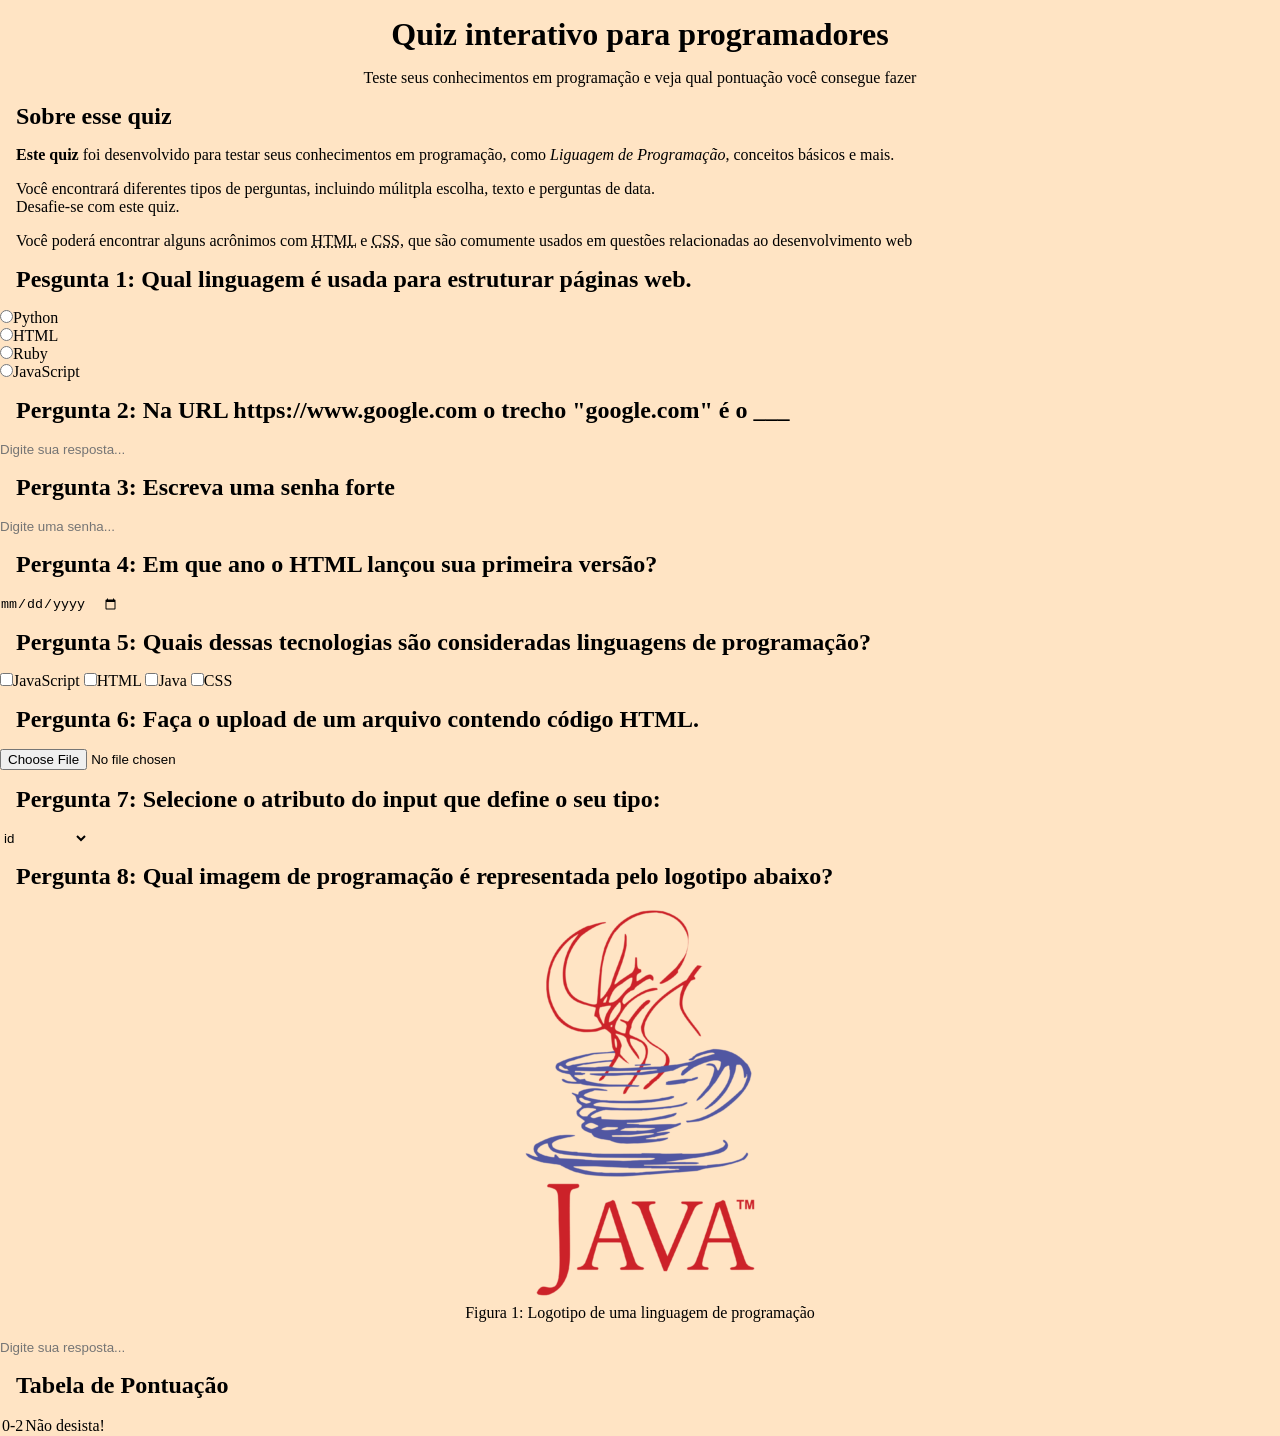
==== index.html @ b90b991f "primeiro commit" ====
<!DOCTYPE html>

<html>
    <head>
        <title>Quiz para programadores</title>
        <meta name="description" content="Quiz">
        <link rel="stylesheet" href="style.css">
    </head>
    <body>
        <header>
            <h1>Quiz interativo para programadores</h1>
            <p>Teste seus conhecimentos em programação e veja qual pontuação você consegue fazer</p>
            
        </header>
        <main>
            <!--Introdução-->
            <section>
                <h2>Sobre esse quiz</h2>
                <p><strong>Este quiz</strong>  foi desenvolvido para testar seus conhecimentos em programação, como <em>Liguagem de Programação</em>, conceitos básicos e mais.</p>
                <p>Você encontrará diferentes tipos de perguntas, incluindo múlitpla escolha, texto e perguntas de data. <br> Desafie-se com este quiz.</p>
                <p>Você poderá encontrar alguns acrônimos com <abbr title="HyperText Markup Language ">HTML</abbr> e <abbr title="Cascading Style Sheets">CSS</abbr>, que são comumente usados em questões relacionadas ao desenvolvimento web</p>
            </section>
            <!--Pergunta 1: múltipla escolha-->
            <section>
                <h2>Pesgunta 1: Qual linguagem é usada para estruturar páginas web.</h2>
                <form>
                    <input type="radio" value="Python" id="p1a" name="pergunta1"><label for="p1a">Python</label><br>
                    <input type="radio" value="HTML" id="p1b" name="pergunta1"><label for="p1b">HTML</label><br>
                    <input type="radio" value="Ruby" id="p1c" name="pergunta1"><label for="p1c">Ruby</label><br>
                    <input type="radio" value="JavaScript" id="p1d" name="pergunta1"><label for="p1d">JavaScript</label><br>
                </form>
            </section>
                <!--Pergunta 2: múltipla texto-->
            <section>
                <form>
                    <h2>Pergunta 2: Na URL https://www.google.com o trecho "google.com" é o ___</h2>
                    <input type="text" id="p2" name="pergunta2" placeholder="Digite sua resposta...">
                </form>
            </section>
            <!--Pergunra 3: senha-->
            <section>
                <h2>Pergunta 3: Escreva uma senha forte</h2>
                <form>
                    <input type="password" id="p3" name="pergunta3" placeholder="Digite uma senha..."
                </form>
            </section>
            <!--Pergunta 4: Data-->
            <section>
                <h2>Pergunta 4: Em que ano o HTML lançou sua primeira versão?</h2>
                <form>
                    <input type="date" name="pergunta4" id="p4">
                </form>
            </section>
            <!--Pergunta 5: seleção múltipla-->
            <section>
                <h2>Pergunta 5: Quais dessas tecnologias são consideradas linguagens de programação?</h2>
                <form>
                    <input type="checkbox" id="p5a" name="pergunta5" value="JavaScript"><label for="p5a">JavaScript</label>
                    <input type="checkbox" id="p5b" name="pergunta5" value="HTML"><label for="p5b">HTML</label>
                    <input type="checkbox" id="p5c" name="pergunta5" value="=Java"><label for="p5c">Java</label>
                    <input type="checkbox" id="p5d" name="pergunta5" value="CSS"><label for="p5d">CSS</label>
                </form>
            </section>
            <!--Pergunta 6: Upload de arquivos-->
            <section>
                <h2>Pergunta 6: Faça o upload de um arquivo contendo código HTML.</h2>
                <form>
                    <input type="file" id="p6" name="pergunta6">
                </form>
            </section>
            <!--Pergunta 7: Menu suspenso-->
            <section>
                <h2>Pergunta 7: Selecione o atributo do input que define o seu tipo:</h2>
                <form>
                    <select name="pergunta7" id="p7">
                        <option value="id">id</option>
                        <option value="type">type</option>
                        <option value="placeholder">placeholder</option>
                    </select>
                </form>
            </section>
            <!--Pergunta 8: imagem-->
            <section>
                <h2>Pergunta 8: Qual imagem de programação é representada pelo logotipo abaixo?</h2>
                <figure>
                    <img src="Java.png" alt="Logotipo de uma linguagem de programação"><br>
                    <figcaption>Figura 1: Logotipo de uma linguagem de programação</figcaption>
                </figure>
                <input type="text" name="pergunta8" id="p8" placeholder="Digite sua resposta...">
            </section>
            <!--Tabela de Pontuação-->
            <section>
                <h2>Tabela de Pontuação</h2>
                <table border="1">
                    <tr>
                        <td>0-2</td>
                        <td>Não desista!</td>
                    </tr>
                </table>
            </section>
        </main>
        <footer>
            
        </footer>
    </body>
</html>
---- style.css ----
@import url('https://fonts.googleapis.com/css2?family=Open+Sans:ital,wght@0,300..800;1,300..800&display=swap');

* {
    margin: 0rem;
    padding: 0rem;
    border: 0rem;
    background-color: bisque;
}

body {
    margin: 0rem;
    padding: 0rem;
}

header {
    margin: 0rem;
    padding: 0rem;
    text-align: center;
}

p {
    margin: 1rem;
    padding: 0rem;
}

h1 {
    margin: 1rem;
    padding: 0rem;
}

h2 {
    margin: 1rem;
    padding: 0rem;
}

figure {
    margin: 1rem;
    text-align: center;
}
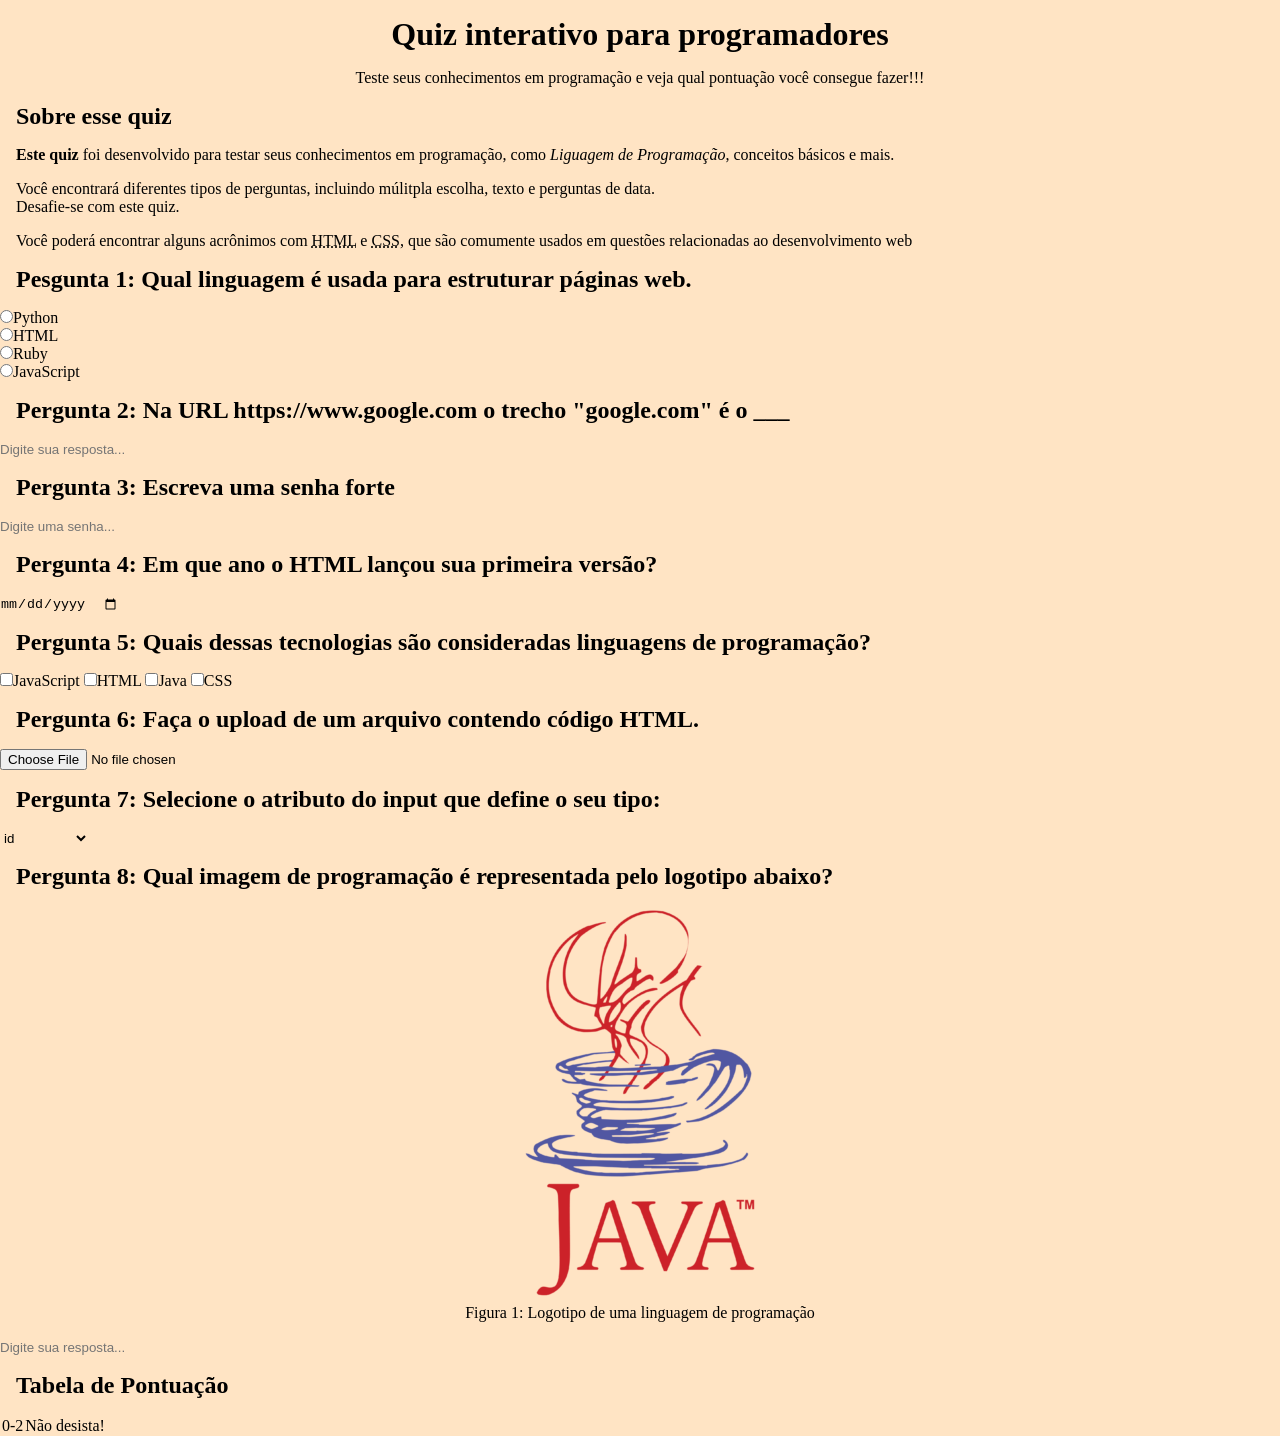
==== commit ebef529b: "segundo commit" ====
--- a/index.html
+++ b/index.html
@@ -9,7 +9,7 @@
     <body>
         <header>
             <h1>Quiz interativo para programadores</h1>
-            <p>Teste seus conhecimentos em programação e veja qual pontuação você consegue fazer</p>
+            <p>Teste seus conhecimentos em programação e veja qual pontuação você consegue fazer!!!</p>
             
         </header>
         <main>
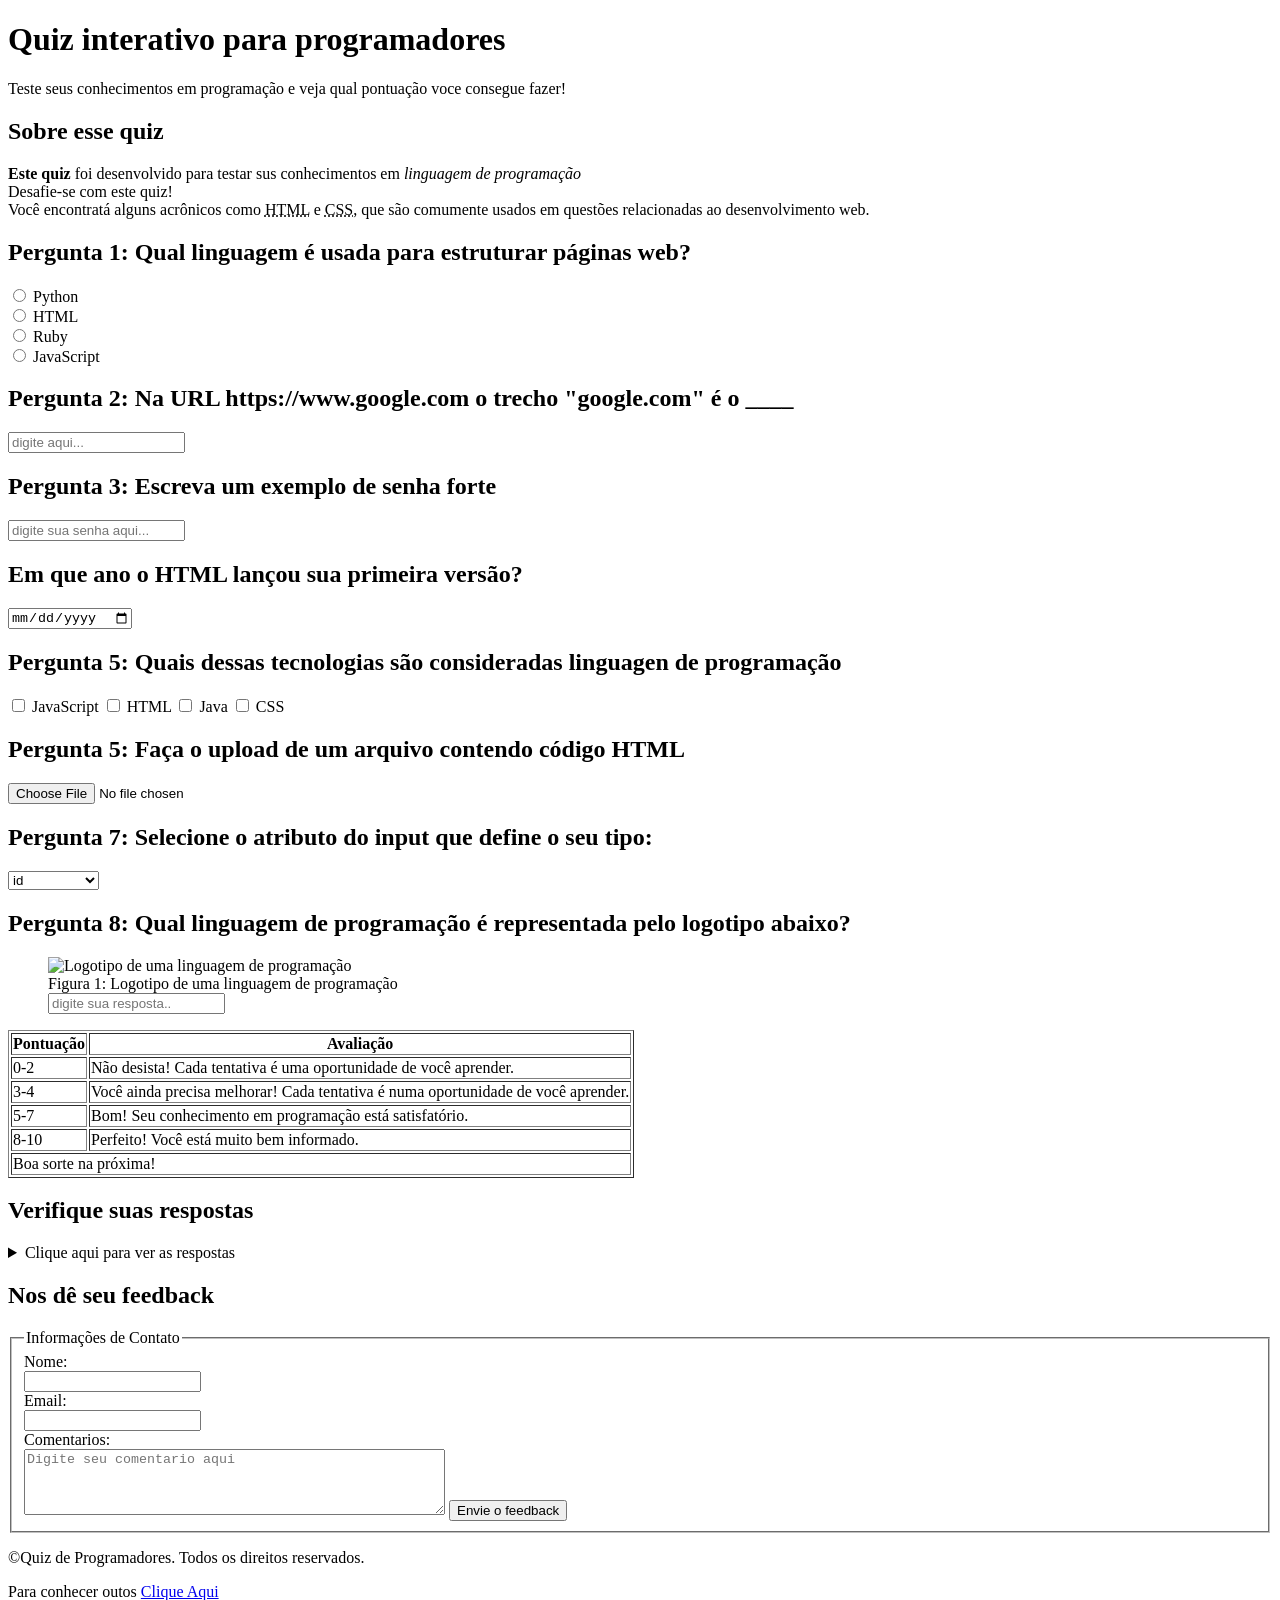
==== commit 548c738d: "html pronto" ====
--- a/index.html
+++ b/index.html
@@ -1,69 +1,78 @@
 <!DOCTYPE html>
-
-<html>
+<html lang="pt-br">
     <head>
-        <title>Quiz para programadores</title>
-        <meta name="description" content="Quiz">
-        <link rel="stylesheet" href="style.css">
+        <meta charset="UTF-8">
+        <title>Quiz para Progranadores</title>
+        <meta name="description" content="Um quiz interativo para testar meus conhecimentos">
     </head>
     <body>
-        <header>
+        <!-- cabeçalho da pagina -->
+         <header>
             <h1>Quiz interativo para programadores</h1>
-            <p>Teste seus conhecimentos em programação e veja qual pontuação você consegue fazer!!!</p>
-            
-        </header>
-        <main>
-            <!--Introdução-->
+            <p>Teste seus conhecimentos em programação e veja qual pontuação voce consegue fazer!</p>
+
+         </header>
+
+        <!-- corpo da pagina -->
+         <main>
+            <!--introducao-->
             <section>
                 <h2>Sobre esse quiz</h2>
-                <p><strong>Este quiz</strong>  foi desenvolvido para testar seus conhecimentos em programação, como <em>Liguagem de Programação</em>, conceitos básicos e mais.</p>
-                <p>Você encontrará diferentes tipos de perguntas, incluindo múlitpla escolha, texto e perguntas de data. <br> Desafie-se com este quiz.</p>
-                <p>Você poderá encontrar alguns acrônimos com <abbr title="HyperText Markup Language ">HTML</abbr> e <abbr title="Cascading Style Sheets">CSS</abbr>, que são comumente usados em questões relacionadas ao desenvolvimento web</p>
+                <p><strong>Este quiz</strong> foi desenvolvido para testar sus conhecimentos em <em>linguagem de programação</em><br>Desafie-se com este quiz! <br>Você encontratá alguns acrônicos como <abbr title="HypperText Markup Language">HTML</abbr> e <abbr title="Cascading Style Sheets">CSS</abbr>, que são comumente usados em questões relacionadas ao desenvolvimento web.</p>
             </section>
-            <!--Pergunta 1: múltipla escolha-->
+            <!--Pergunta 1: Multipla Escolha-->
             <section>
-                <h2>Pesgunta 1: Qual linguagem é usada para estruturar páginas web.</h2>
+                <h2>Pergunta 1: Qual linguagem é usada para estruturar páginas web?</h2>
                 <form>
-                    <input type="radio" value="Python" id="p1a" name="pergunta1"><label for="p1a">Python</label><br>
-                    <input type="radio" value="HTML" id="p1b" name="pergunta1"><label for="p1b">HTML</label><br>
-                    <input type="radio" value="Ruby" id="p1c" name="pergunta1"><label for="p1c">Ruby</label><br>
-                    <input type="radio" value="JavaScript" id="p1d" name="pergunta1"><label for="p1d">JavaScript</label><br>
+                    <input type="radio" value="Python" id="p1a" name="pergunta1">
+                    <label for="p1a">Python</label><br>
+                    <input type="radio" value="HTML" id="p1b" name="pergunta2">
+                    <label for="p1b">HTML</label><br>
+                    <input type="radio" value="Ruby" id="p1c" name="=pergunta3">
+                    <label for="p1c">Ruby</label><br>
+                    <input type="radio" value="JavaScript" id="p1d" name="pergunta4">
+                    <label for="p1d">JavaScript</label><br>
+
                 </form>
             </section>
-                <!--Pergunta 2: múltipla texto-->
+            <!--Pergunta 2: Texto-->
             <section>
+                <h2>Pergunta 2: Na URL https://www.google.com o trecho "google.com" é o ____</h2>
                 <form>
-                    <h2>Pergunta 2: Na URL https://www.google.com o trecho "google.com" é o ___</h2>
-                    <input type="text" id="p2" name="pergunta2" placeholder="Digite sua resposta...">
-                </form>
+                    <input type="text" id="p2" name="pergunta2" placeholder="digite aqui...">
+                </form>                
             </section>
-            <!--Pergunra 3: senha-->
+            <!--Pergunta 3: Senha-->
             <section>
-                <h2>Pergunta 3: Escreva uma senha forte</h2>
+                <h2>Pergunta 3: Escreva um exemplo de senha forte</h2>
                 <form>
-                    <input type="password" id="p3" name="pergunta3" placeholder="Digite uma senha..."
+                    <input type="password" id="p3" name="pergunta3" placeholder="digite sua senha aqui...">
                 </form>
             </section>
             <!--Pergunta 4: Data-->
             <section>
-                <h2>Pergunta 4: Em que ano o HTML lançou sua primeira versão?</h2>
+                <h2>Em que ano o HTML lançou sua primeira versão?</h2>
                 <form>
-                    <input type="date" name="pergunta4" id="p4">
+                    <input type="date" id="p4" name="pergunta4">
                 </form>
             </section>
-            <!--Pergunta 5: seleção múltipla-->
+            <!--Pergunta 5: Seleção Multipla-->
             <section>
-                <h2>Pergunta 5: Quais dessas tecnologias são consideradas linguagens de programação?</h2>
+                <h2>Pergunta 5: Quais dessas tecnologias são consideradas linguagen de programação</h2>
                 <form>
-                    <input type="checkbox" id="p5a" name="pergunta5" value="JavaScript"><label for="p5a">JavaScript</label>
-                    <input type="checkbox" id="p5b" name="pergunta5" value="HTML"><label for="p5b">HTML</label>
-                    <input type="checkbox" id="p5c" name="pergunta5" value="=Java"><label for="p5c">Java</label>
-                    <input type="checkbox" id="p5d" name="pergunta5" value="CSS"><label for="p5d">CSS</label>
+                    <input type="checkbox" id="p5a" name="pergunta5" value="JavaScript">
+                    <label for="p5a">JavaScript</label>
+                    <input type="checkbox" id="p5b" name="pergunta5" value="HTML">
+                    <label for="p5b">HTML</label>
+                    <input type="checkbox" id="p5c" name="pergunta5" value="Java">
+                    <label for="p5c">Java</label>
+                    <input type="checkbox" id="p5d" name="pergunta5" value="CSS">
+                    <label for="p5d">CSS</label>
                 </form>
             </section>
             <!--Pergunta 6: Upload de arquivos-->
             <section>
-                <h2>Pergunta 6: Faça o upload de um arquivo contendo código HTML.</h2>
+                <h2>Pergunta 5: Faça o upload de um arquivo contendo código HTML</h2>
                 <form>
                     <input type="file" id="p6" name="pergunta6">
                 </form>
@@ -79,28 +88,92 @@
                     </select>
                 </form>
             </section>
-            <!--Pergunta 8: imagem-->
+            <!--Pergunta 8: Imagem-->
             <section>
-                <h2>Pergunta 8: Qual imagem de programação é representada pelo logotipo abaixo?</h2>
+                <h2>Pergunta 8: Qual linguagem de programação é representada pelo logotipo abaixo?</h2>
                 <figure>
-                    <img src="Java.png" alt="Logotipo de uma linguagem de programação"><br>
+                    <img src="content://media/external/downloads/1000022587" alt="Logotipo de uma linguagem de programação">
                     <figcaption>Figura 1: Logotipo de uma linguagem de programação</figcaption>
+                    <input type="text" id="p8" name="pergunta8" placeholder="digite sua resposta.." >
+                    
                 </figure>
-                <input type="text" name="pergunta8" id="p8" placeholder="Digite sua resposta...">
             </section>
             <!--Tabela de Pontuação-->
             <section>
-                <h2>Tabela de Pontuação</h2>
                 <table border="1">
+                    <thead>
+
+                    </thead>
                     <tr>
-                        <td>0-2</td>
-                        <td>Não desista!</td>
+                        <th>Pontuação</th>
+                        <th>Avaliação</th>
                     </tr>
+                    <tbody>
+                        <tr><!--linha-->
+                            <td>0-2</td>
+                            <td>Não desista! Cada tentativa é uma oportunidade de você aprender.</td><!--celula-->
+                        </tr>
+                        <tr>
+                            <td>3-4</td>
+                            <td>Você ainda precisa melhorar! Cada tentativa é numa oportunidade de você aprender.</td>
+                        </tr>
+                        <tr>
+                            <td>5-7</td>
+                            <td>Bom! Seu conhecimento em programação está satisfatório.</td>
+                        </tr>
+                        <tr>
+                            <td>8-10</td>
+                            <td>Perfeito! Você está muito bem informado.</td>
+                        </tr>
+                    </tbody>
+                    <tfoot>
+                        <tr>
+                            <td colspan="2">Boa sorte na próxima!</td>
+                        </tr>
+                    </tfoot>
                 </table>
             </section>
-        </main>
-        <footer>
-            
-        </footer>
+            <!--Lista de Respostas-->
+            <section>
+                <h2>Verifique suas respostas</h2>
+                <details>
+                <summary>Clique aqui para ver as respostas</summary>
+                <ol>
+                    <li>HTML</li>
+                    <li>Dominio</li>
+                    <li>2@Da</li>
+                    <li>1991</li>
+                    <li>Javascript, Java</li>
+                    <li>deve ter extensão ponto HTML</li>
+                    <li>Type</li>
+                    <li>Java</li>
+                </ol>
+                </details>            
+            </section>
+            <!--Formulário de Feedback-->
+            <section>
+                <h2>Nos dê seu feedback</h2>
+                <form>
+                    <fieldset>
+                        <legend>Informações de Contato</legend>
+                        <label for="name">Nome:</label><br>
+                        <input type="text" id="name" name="name"><br>
+                        <label for=email"">Email:</label><br>
+                        <input type="email" id="email" name="email"><br>
+
+                        <label for="comentarios">Comentarios:</label><br>
+                        <textarea name="comentarios" id="comentarios" rows="4" cols="50" placeholder="Digite seu comentario aqui"></textarea>
+                        <button onclick="alert('Feedback enviado')">Envie o feedback</button>
+                    </fieldset>
+                </form>
+            </section>
+         </main>
+
+        <!-- rodape da pagina -->
+         <footer>
+            <p>&copy;Quiz de Programadores. Todos os direitos reservados.</p>
+            <p>Para conhecer outos <a href="https://www.google.com" target="_blank">Clique Aqui</a></p>
+         </footer>
+        
     </body>
 </html>
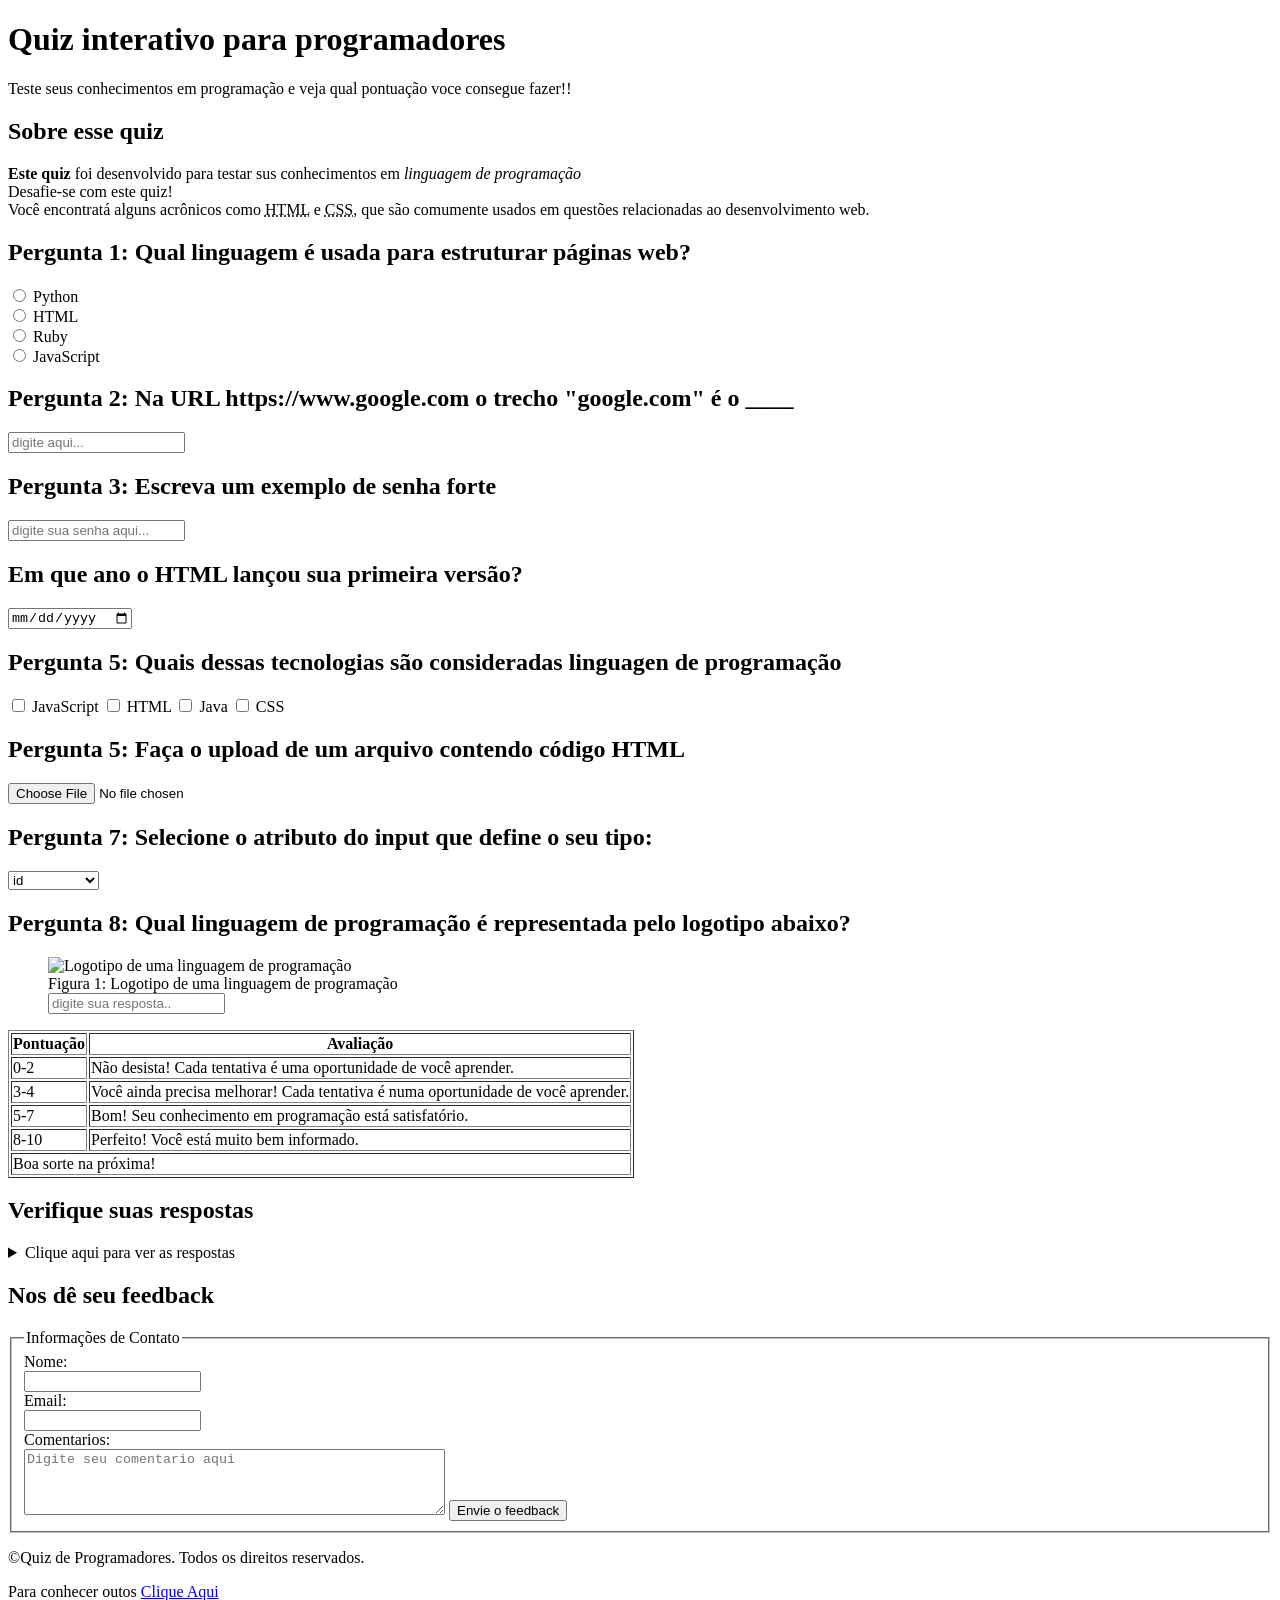
==== commit 4a7718e2: "teste" ====
--- a/index.html
+++ b/index.html
@@ -9,7 +9,7 @@
         <!-- cabeçalho da pagina -->
          <header>
             <h1>Quiz interativo para programadores</h1>
-            <p>Teste seus conhecimentos em programação e veja qual pontuação voce consegue fazer!</p>
+            <p>Teste seus conhecimentos em programação e veja qual pontuação voce consegue fazer!!</p>
 
          </header>
 
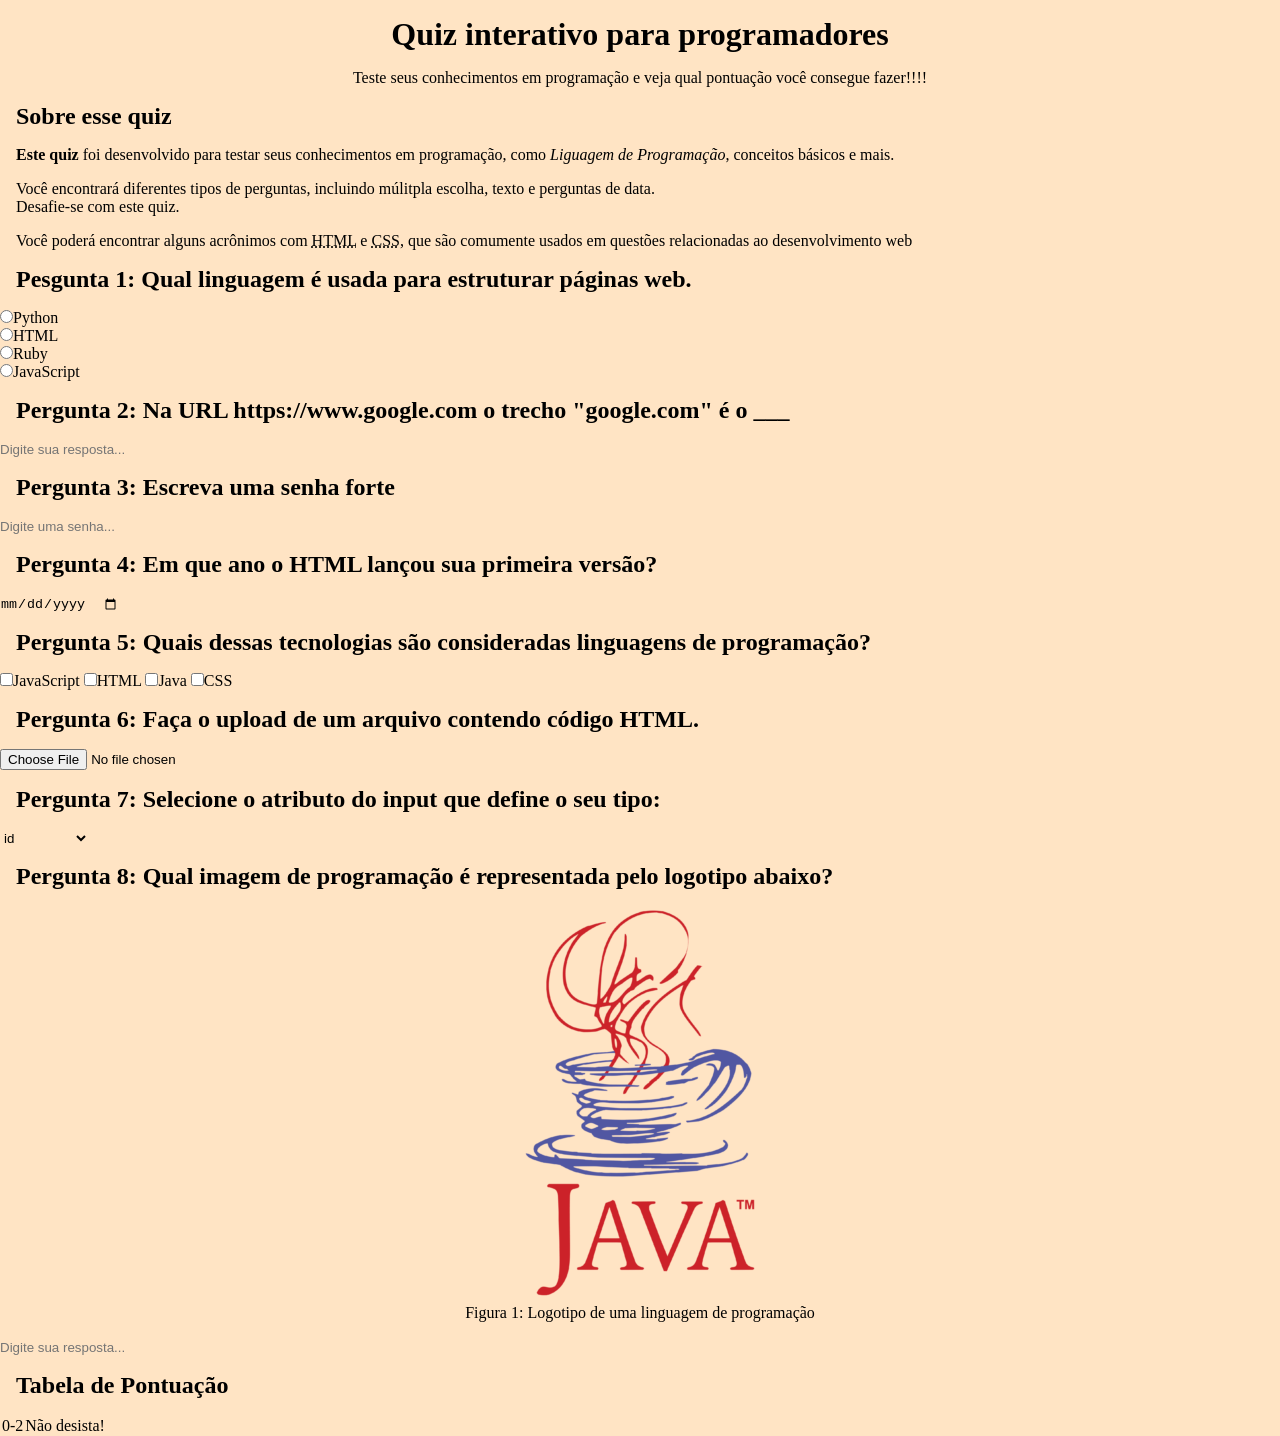
==== commit 116211ac: "esse agora" ====
--- a/index.html
+++ b/index.html
@@ -1,78 +1,69 @@
 <!DOCTYPE html>
-<html lang="pt-br">
+
+<html>
     <head>
-        <meta charset="UTF-8">
-        <title>Quiz para Progranadores</title>
-        <meta name="description" content="Um quiz interativo para testar meus conhecimentos">
+        <title>Quiz para programadores</title>
+        <meta name="description" content="Quiz">
+        <link rel="stylesheet" href="style.css">
     </head>
     <body>
-        <!-- cabeçalho da pagina -->
-         <header>
+        <header>
             <h1>Quiz interativo para programadores</h1>
-            <p>Teste seus conhecimentos em programação e veja qual pontuação voce consegue fazer!!</p>
-
-         </header>
-
-        <!-- corpo da pagina -->
-         <main>
-            <!--introducao-->
+            <p>Teste seus conhecimentos em programação e veja qual pontuação você consegue fazer!!!!</p>
+            
+        </header>
+        <main>
+            <!--Introdução-->
             <section>
                 <h2>Sobre esse quiz</h2>
-                <p><strong>Este quiz</strong> foi desenvolvido para testar sus conhecimentos em <em>linguagem de programação</em><br>Desafie-se com este quiz! <br>Você encontratá alguns acrônicos como <abbr title="HypperText Markup Language">HTML</abbr> e <abbr title="Cascading Style Sheets">CSS</abbr>, que são comumente usados em questões relacionadas ao desenvolvimento web.</p>
+                <p><strong>Este quiz</strong>  foi desenvolvido para testar seus conhecimentos em programação, como <em>Liguagem de Programação</em>, conceitos básicos e mais.</p>
+                <p>Você encontrará diferentes tipos de perguntas, incluindo múlitpla escolha, texto e perguntas de data. <br> Desafie-se com este quiz.</p>
+                <p>Você poderá encontrar alguns acrônimos com <abbr title="HyperText Markup Language ">HTML</abbr> e <abbr title="Cascading Style Sheets">CSS</abbr>, que são comumente usados em questões relacionadas ao desenvolvimento web</p>
             </section>
-            <!--Pergunta 1: Multipla Escolha-->
+            <!--Pergunta 1: múltipla escolha-->
             <section>
-                <h2>Pergunta 1: Qual linguagem é usada para estruturar páginas web?</h2>
+                <h2>Pesgunta 1: Qual linguagem é usada para estruturar páginas web.</h2>
                 <form>
-                    <input type="radio" value="Python" id="p1a" name="pergunta1">
-                    <label for="p1a">Python</label><br>
-                    <input type="radio" value="HTML" id="p1b" name="pergunta2">
-                    <label for="p1b">HTML</label><br>
-                    <input type="radio" value="Ruby" id="p1c" name="=pergunta3">
-                    <label for="p1c">Ruby</label><br>
-                    <input type="radio" value="JavaScript" id="p1d" name="pergunta4">
-                    <label for="p1d">JavaScript</label><br>
-
+                    <input type="radio" value="Python" id="p1a" name="pergunta1"><label for="p1a">Python</label><br>
+                    <input type="radio" value="HTML" id="p1b" name="pergunta1"><label for="p1b">HTML</label><br>
+                    <input type="radio" value="Ruby" id="p1c" name="pergunta1"><label for="p1c">Ruby</label><br>
+                    <input type="radio" value="JavaScript" id="p1d" name="pergunta1"><label for="p1d">JavaScript</label><br>
                 </form>
             </section>
-            <!--Pergunta 2: Texto-->
+                <!--Pergunta 2: múltipla texto-->
             <section>
-                <h2>Pergunta 2: Na URL https://www.google.com o trecho "google.com" é o ____</h2>
                 <form>
-                    <input type="text" id="p2" name="pergunta2" placeholder="digite aqui...">
-                </form>                
+                    <h2>Pergunta 2: Na URL https://www.google.com o trecho "google.com" é o ___</h2>
+                    <input type="text" id="p2" name="pergunta2" placeholder="Digite sua resposta...">
+                </form>
             </section>
-            <!--Pergunta 3: Senha-->
+            <!--Pergunra 3: senha-->
             <section>
-                <h2>Pergunta 3: Escreva um exemplo de senha forte</h2>
+                <h2>Pergunta 3: Escreva uma senha forte</h2>
                 <form>
-                    <input type="password" id="p3" name="pergunta3" placeholder="digite sua senha aqui...">
+                    <input type="password" id="p3" name="pergunta3" placeholder="Digite uma senha..."
                 </form>
             </section>
             <!--Pergunta 4: Data-->
             <section>
-                <h2>Em que ano o HTML lançou sua primeira versão?</h2>
+                <h2>Pergunta 4: Em que ano o HTML lançou sua primeira versão?</h2>
                 <form>
-                    <input type="date" id="p4" name="pergunta4">
+                    <input type="date" name="pergunta4" id="p4">
                 </form>
             </section>
-            <!--Pergunta 5: Seleção Multipla-->
+            <!--Pergunta 5: seleção múltipla-->
             <section>
-                <h2>Pergunta 5: Quais dessas tecnologias são consideradas linguagen de programação</h2>
+                <h2>Pergunta 5: Quais dessas tecnologias são consideradas linguagens de programação?</h2>
                 <form>
-                    <input type="checkbox" id="p5a" name="pergunta5" value="JavaScript">
-                    <label for="p5a">JavaScript</label>
-                    <input type="checkbox" id="p5b" name="pergunta5" value="HTML">
-                    <label for="p5b">HTML</label>
-                    <input type="checkbox" id="p5c" name="pergunta5" value="Java">
-                    <label for="p5c">Java</label>
-                    <input type="checkbox" id="p5d" name="pergunta5" value="CSS">
-                    <label for="p5d">CSS</label>
+                    <input type="checkbox" id="p5a" name="pergunta5" value="JavaScript"><label for="p5a">JavaScript</label>
+                    <input type="checkbox" id="p5b" name="pergunta5" value="HTML"><label for="p5b">HTML</label>
+                    <input type="checkbox" id="p5c" name="pergunta5" value="=Java"><label for="p5c">Java</label>
+                    <input type="checkbox" id="p5d" name="pergunta5" value="CSS"><label for="p5d">CSS</label>
                 </form>
             </section>
             <!--Pergunta 6: Upload de arquivos-->
             <section>
-                <h2>Pergunta 5: Faça o upload de um arquivo contendo código HTML</h2>
+                <h2>Pergunta 6: Faça o upload de um arquivo contendo código HTML.</h2>
                 <form>
                     <input type="file" id="p6" name="pergunta6">
                 </form>
@@ -88,92 +79,28 @@
                     </select>
                 </form>
             </section>
-            <!--Pergunta 8: Imagem-->
+            <!--Pergunta 8: imagem-->
             <section>
-                <h2>Pergunta 8: Qual linguagem de programação é representada pelo logotipo abaixo?</h2>
+                <h2>Pergunta 8: Qual imagem de programação é representada pelo logotipo abaixo?</h2>
                 <figure>
-                    <img src="content://media/external/downloads/1000022587" alt="Logotipo de uma linguagem de programação">
+                    <img src="Java.png" alt="Logotipo de uma linguagem de programação"><br>
                     <figcaption>Figura 1: Logotipo de uma linguagem de programação</figcaption>
-                    <input type="text" id="p8" name="pergunta8" placeholder="digite sua resposta.." >
-                    
                 </figure>
+                <input type="text" name="pergunta8" id="p8" placeholder="Digite sua resposta...">
             </section>
             <!--Tabela de Pontuação-->
             <section>
+                <h2>Tabela de Pontuação</h2>
                 <table border="1">
-                    <thead>
-
-                    </thead>
                     <tr>
-                        <th>Pontuação</th>
-                        <th>Avaliação</th>
+                        <td>0-2</td>
+                        <td>Não desista!</td>
                     </tr>
-                    <tbody>
-                        <tr><!--linha-->
-                            <td>0-2</td>
-                            <td>Não desista! Cada tentativa é uma oportunidade de você aprender.</td><!--celula-->
-                        </tr>
-                        <tr>
-                            <td>3-4</td>
-                            <td>Você ainda precisa melhorar! Cada tentativa é numa oportunidade de você aprender.</td>
-                        </tr>
-                        <tr>
-                            <td>5-7</td>
-                            <td>Bom! Seu conhecimento em programação está satisfatório.</td>
-                        </tr>
-                        <tr>
-                            <td>8-10</td>
-                            <td>Perfeito! Você está muito bem informado.</td>
-                        </tr>
-                    </tbody>
-                    <tfoot>
-                        <tr>
-                            <td colspan="2">Boa sorte na próxima!</td>
-                        </tr>
-                    </tfoot>
                 </table>
             </section>
-            <!--Lista de Respostas-->
-            <section>
-                <h2>Verifique suas respostas</h2>
-                <details>
-                <summary>Clique aqui para ver as respostas</summary>
-                <ol>
-                    <li>HTML</li>
-                    <li>Dominio</li>
-                    <li>2@Da</li>
-                    <li>1991</li>
-                    <li>Javascript, Java</li>
-                    <li>deve ter extensão ponto HTML</li>
-                    <li>Type</li>
-                    <li>Java</li>
-                </ol>
-                </details>            
-            </section>
-            <!--Formulário de Feedback-->
-            <section>
-                <h2>Nos dê seu feedback</h2>
-                <form>
-                    <fieldset>
-                        <legend>Informações de Contato</legend>
-                        <label for="name">Nome:</label><br>
-                        <input type="text" id="name" name="name"><br>
-                        <label for=email"">Email:</label><br>
-                        <input type="email" id="email" name="email"><br>
-
-                        <label for="comentarios">Comentarios:</label><br>
-                        <textarea name="comentarios" id="comentarios" rows="4" cols="50" placeholder="Digite seu comentario aqui"></textarea>
-                        <button onclick="alert('Feedback enviado')">Envie o feedback</button>
-                    </fieldset>
-                </form>
-            </section>
-         </main>
-
-        <!-- rodape da pagina -->
-         <footer>
-            <p>&copy;Quiz de Programadores. Todos os direitos reservados.</p>
-            <p>Para conhecer outos <a href="https://www.google.com" target="_blank">Clique Aqui</a></p>
-         </footer>
-        
+        </main>
+        <footer>
+            
+        </footer>
     </body>
 </html>
--- a/style.css
+++ b/style.css
@@ -0,0 +1,39 @@
+@import url('https://fonts.googleapis.com/css2?family=Open+Sans:ital,wght@0,300..800;1,300..800&display=swap');
+
+* {
+    margin: 0rem;
+    padding: 0rem;
+    border: 0rem;
+    background-color: bisque;
+}
+
+body {
+    margin: 0rem;
+    padding: 0rem;
+}
+
+header {
+    margin: 0rem;
+    padding: 0rem;
+    text-align: center;
+}
+
+p {
+    margin: 1rem;
+    padding: 0rem;
+}
+
+h1 {
+    margin: 1rem;
+    padding: 0rem;
+}
+
+h2 {
+    margin: 1rem;
+    padding: 0rem;
+}
+
+figure {
+    margin: 1rem;
+    text-align: center;
+}
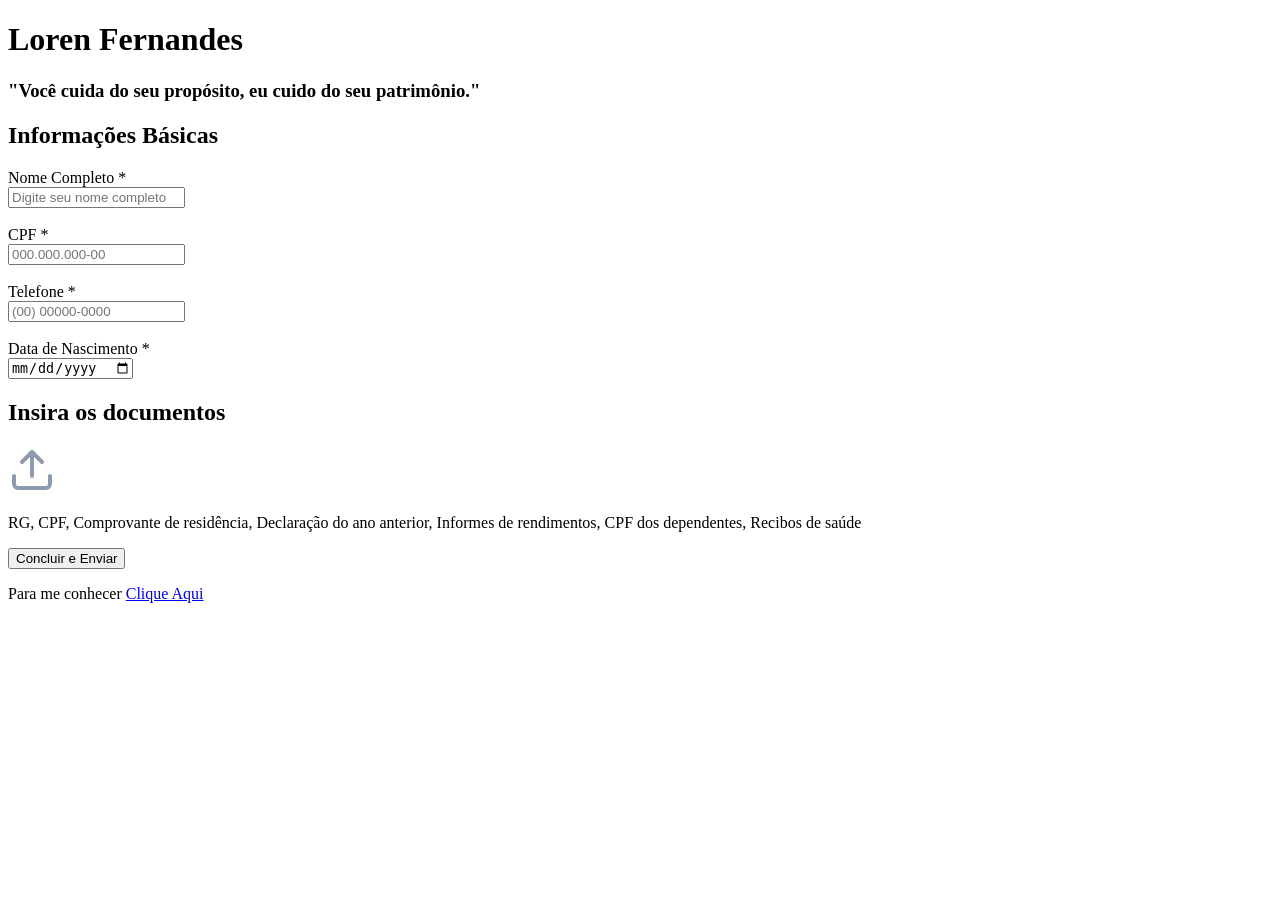
==== commit dba3b540: "htmlLoren" ====
--- a/index.html
+++ b/index.html
@@ -1,106 +1,68 @@
 <!DOCTYPE html>
-
-<html>
+<html lang="pt-br">
     <head>
-        <title>Quiz para programadores</title>
-        <meta name="description" content="Quiz">
-        <link rel="stylesheet" href="style.css">
+        <meta charset="UTF-8">
+        <title>Loren Fernandes</title>
+        <meta name="description" content="Um quiz interativo para testar meus conhecimentos">
     </head>
     <body>
-        <header>
-            <h1>Quiz interativo para programadores</h1>
-            <p>Teste seus conhecimentos em programação e veja qual pontuação você consegue fazer!!!!</p>
-            
-        </header>
-        <main>
-            <!--Introdução-->
+        <!-- cabeçalho da pagina -->
+         <header>
+            <h1>Loren Fernandes</h1>
+            <h3>"Você cuida do seu propósito, eu cuido do seu patrimônio."</h3>
+
+         </header>
+
+        <!-- corpo da pagina -->
+         <main>
+            <!--introducao-->
             <section>
-                <h2>Sobre esse quiz</h2>
-                <p><strong>Este quiz</strong>  foi desenvolvido para testar seus conhecimentos em programação, como <em>Liguagem de Programação</em>, conceitos básicos e mais.</p>
-                <p>Você encontrará diferentes tipos de perguntas, incluindo múlitpla escolha, texto e perguntas de data. <br> Desafie-se com este quiz.</p>
-                <p>Você poderá encontrar alguns acrônimos com <abbr title="HyperText Markup Language ">HTML</abbr> e <abbr title="Cascading Style Sheets">CSS</abbr>, que são comumente usados em questões relacionadas ao desenvolvimento web</p>
+                <h2>Informações Básicas</h2>
+                <label for="nome">Nome Completo *</label><br>
+                <input type="text" id="nome" name="nome" placeholder="Digite seu nome completo"><br><br>
+                <label for="cpf">CPF *</label><br>
+                <input type="number" id="cpf" name="cpf" placeholder="000.000.000-00"><br><br>
+                <label for="telefone">Telefone *</label><br>
+                <input type="number" id="telefone" name="telefone" placeholder="(00) 00000-0000"><br><br>
+                <label for="datanascimento">Data de Nascimento *</label><br>
+                <input type="date" id="datanascimento" name="datanascimento"><br>
             </section>
-            <!--Pergunta 1: múltipla escolha-->
-            <section>
-                <h2>Pesgunta 1: Qual linguagem é usada para estruturar páginas web.</h2>
-                <form>
-                    <input type="radio" value="Python" id="p1a" name="pergunta1"><label for="p1a">Python</label><br>
-                    <input type="radio" value="HTML" id="p1b" name="pergunta1"><label for="p1b">HTML</label><br>
-                    <input type="radio" value="Ruby" id="p1c" name="pergunta1"><label for="p1c">Ruby</label><br>
-                    <input type="radio" value="JavaScript" id="p1d" name="pergunta1"><label for="p1d">JavaScript</label><br>
-                </form>
-            </section>
-                <!--Pergunta 2: múltipla texto-->
             <section>
                 <form>
-                    <h2>Pergunta 2: Na URL https://www.google.com o trecho "google.com" é o ___</h2>
-                    <input type="text" id="p2" name="pergunta2" placeholder="Digite sua resposta...">
+                    <h2>Insira os documentos</h2>
+                    <div class="drop-zone" id="drop-zone">
+                        <div class="icon">
+                            <svg xmlns="http://www.w3.org/2000/svg" width="48" height="48" viewBox="0 0 24 24" fill="none" stroke="#8e9aaf" stroke-width="2" stroke-linecap="round" stroke-linejoin="round"><path d="M21 15v4a2 2 0 0 1-2 2H5a2 2 0 0 1-2-2v-4"/><polyline points="17 8 12 3 7 8"/><line x1="12" y1="3" x2="12" y2="15"/></svg>
+                        </div>
+                        <p class="main-text">RG, CPF, Comprovante de residência, Declaração do ano anterior, Informes de rendimentos, CPF dos dependentes, Recibos de saúde</p>
+                        
+                        <input type="file" id="file-input" hidden multiple accept=".pdf,.jpg,.png">
+                    </div>
+                    <button onclick="alert('Feedback enviado')">Concluir e Enviar</button>
                 </form>
-            </section>
-            <!--Pergunra 3: senha-->
-            <section>
-                <h2>Pergunta 3: Escreva uma senha forte</h2>
-                <form>
-                    <input type="password" id="p3" name="pergunta3" placeholder="Digite uma senha..."
-                </form>
-            </section>
-            <!--Pergunta 4: Data-->
-            <section>
-                <h2>Pergunta 4: Em que ano o HTML lançou sua primeira versão?</h2>
-                <form>
-                    <input type="date" name="pergunta4" id="p4">
-                </form>
-            </section>
-            <!--Pergunta 5: seleção múltipla-->
-            <section>
-                <h2>Pergunta 5: Quais dessas tecnologias são consideradas linguagens de programação?</h2>
-                <form>
-                    <input type="checkbox" id="p5a" name="pergunta5" value="JavaScript"><label for="p5a">JavaScript</label>
-                    <input type="checkbox" id="p5b" name="pergunta5" value="HTML"><label for="p5b">HTML</label>
-                    <input type="checkbox" id="p5c" name="pergunta5" value="=Java"><label for="p5c">Java</label>
-                    <input type="checkbox" id="p5d" name="pergunta5" value="CSS"><label for="p5d">CSS</label>
-                </form>
-            </section>
-            <!--Pergunta 6: Upload de arquivos-->
-            <section>
-                <h2>Pergunta 6: Faça o upload de um arquivo contendo código HTML.</h2>
-                <form>
-                    <input type="file" id="p6" name="pergunta6">
-                </form>
-            </section>
-            <!--Pergunta 7: Menu suspenso-->
-            <section>
-                <h2>Pergunta 7: Selecione o atributo do input que define o seu tipo:</h2>
-                <form>
-                    <select name="pergunta7" id="p7">
-                        <option value="id">id</option>
-                        <option value="type">type</option>
-                        <option value="placeholder">placeholder</option>
-                    </select>
-                </form>
-            </section>
-            <!--Pergunta 8: imagem-->
-            <section>
-                <h2>Pergunta 8: Qual imagem de programação é representada pelo logotipo abaixo?</h2>
-                <figure>
-                    <img src="Java.png" alt="Logotipo de uma linguagem de programação"><br>
-                    <figcaption>Figura 1: Logotipo de uma linguagem de programação</figcaption>
-                </figure>
-                <input type="text" name="pergunta8" id="p8" placeholder="Digite sua resposta...">
-            </section>
-            <!--Tabela de Pontuação-->
-            <section>
-                <h2>Tabela de Pontuação</h2>
-                <table border="1">
-                    <tr>
-                        <td>0-2</td>
-                        <td>Não desista!</td>
-                    </tr>
-                </table>
-            </section>
-        </main>
-        <footer>
-            
-        </footer>
+         </main>
+
+        <!-- rodape da pagina -->
+         <footer>
+            <p>Para me conhecer <a href="https://www.instagram.com/lorenf.contadora?igsh=MWg0aW51YW1tNHVrNQ==" target="_blank">Clique Aqui</a></p>
+         
+            <script>
+                const dropZone = document.getElementById('drop-zone');
+                const fileInput = document.getElementById('file-input');
+
+                // 1. Ao clicar na div, abre a janela de arquivos
+                dropZone.addEventListener('click', () => {
+                fileInput.click();
+                });
+
+                // 2. Quando o usuário selecionar o arquivo, você pode tratar aqui
+                fileInput.addEventListener('change', () => {
+                if (fileInput.files.length > 0) {
+                    const fileName = fileInput.files[0].name;
+                    alert('Arquivo selecionado: ' + fileName);
+                    // Aqui você enviaria o arquivo para o seu backend ou processaria os dados
+                }
+                });
+            </script>
     </body>
 </html>
